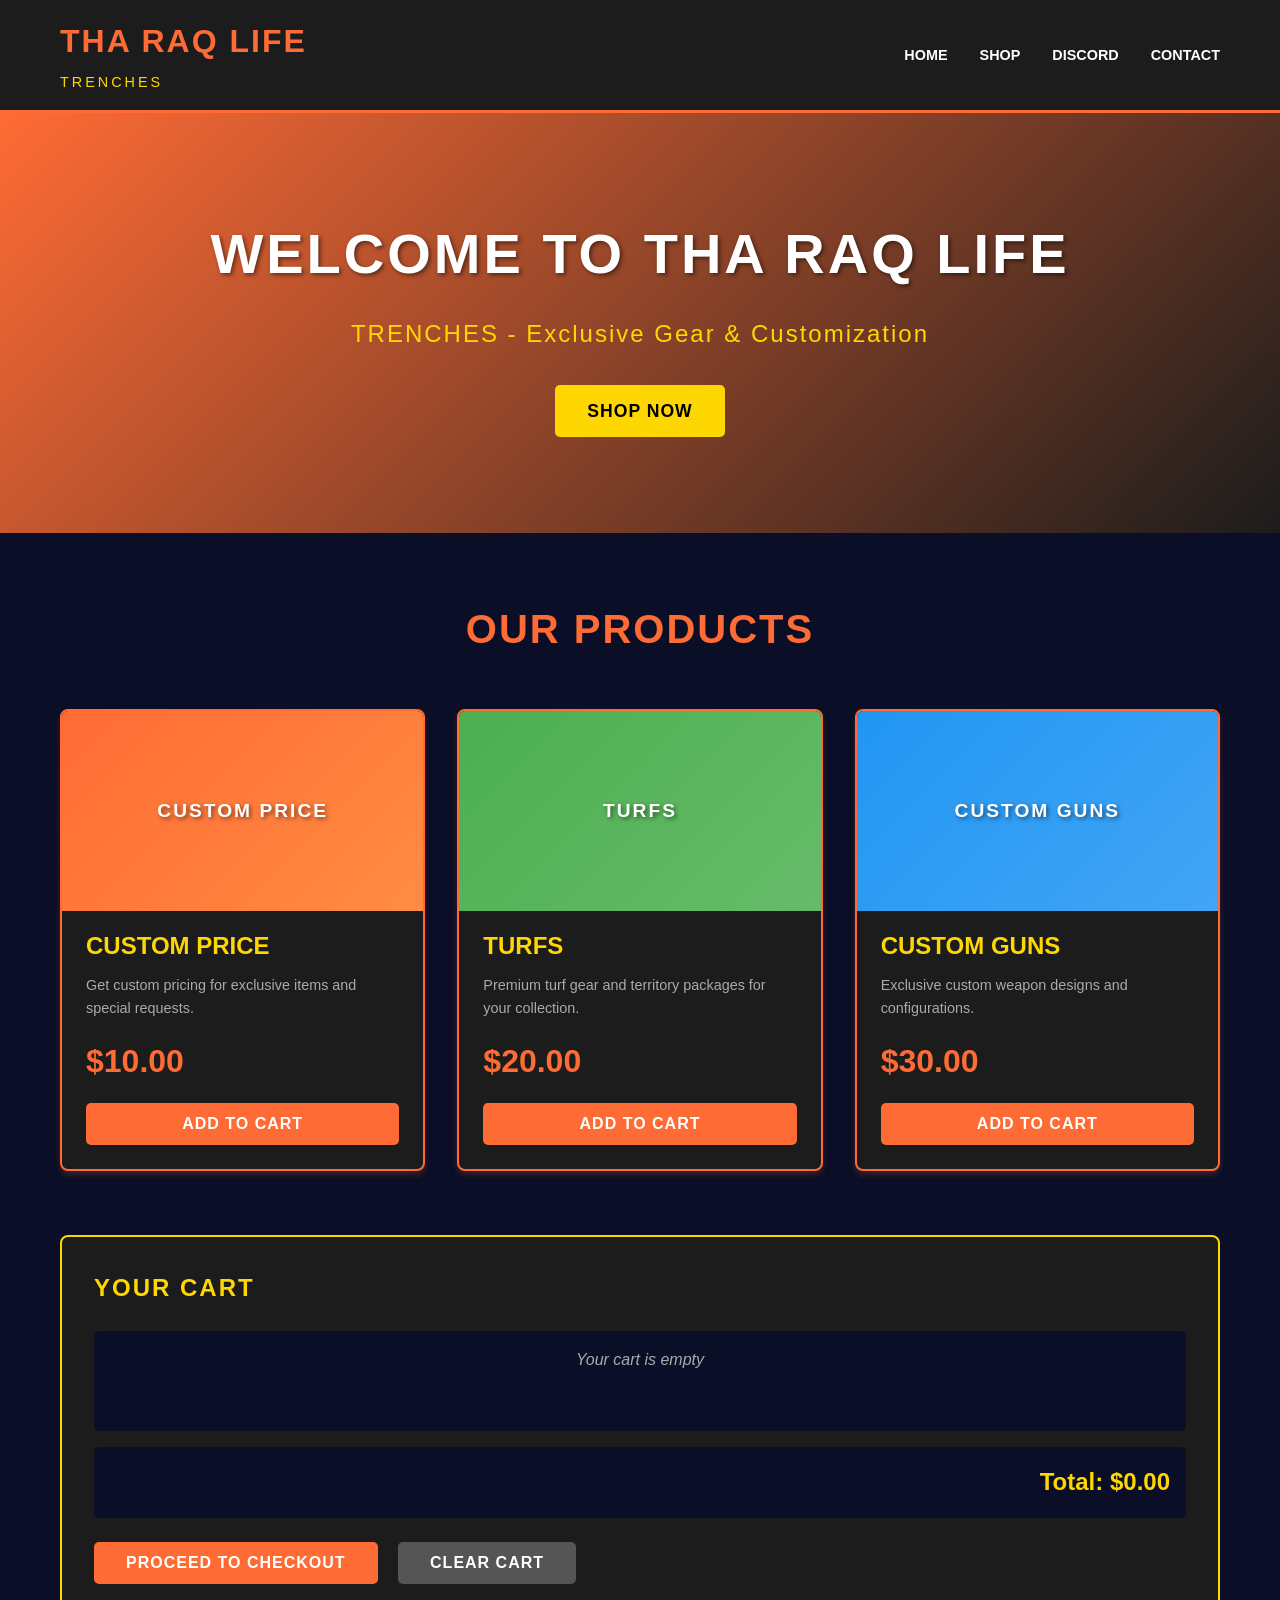
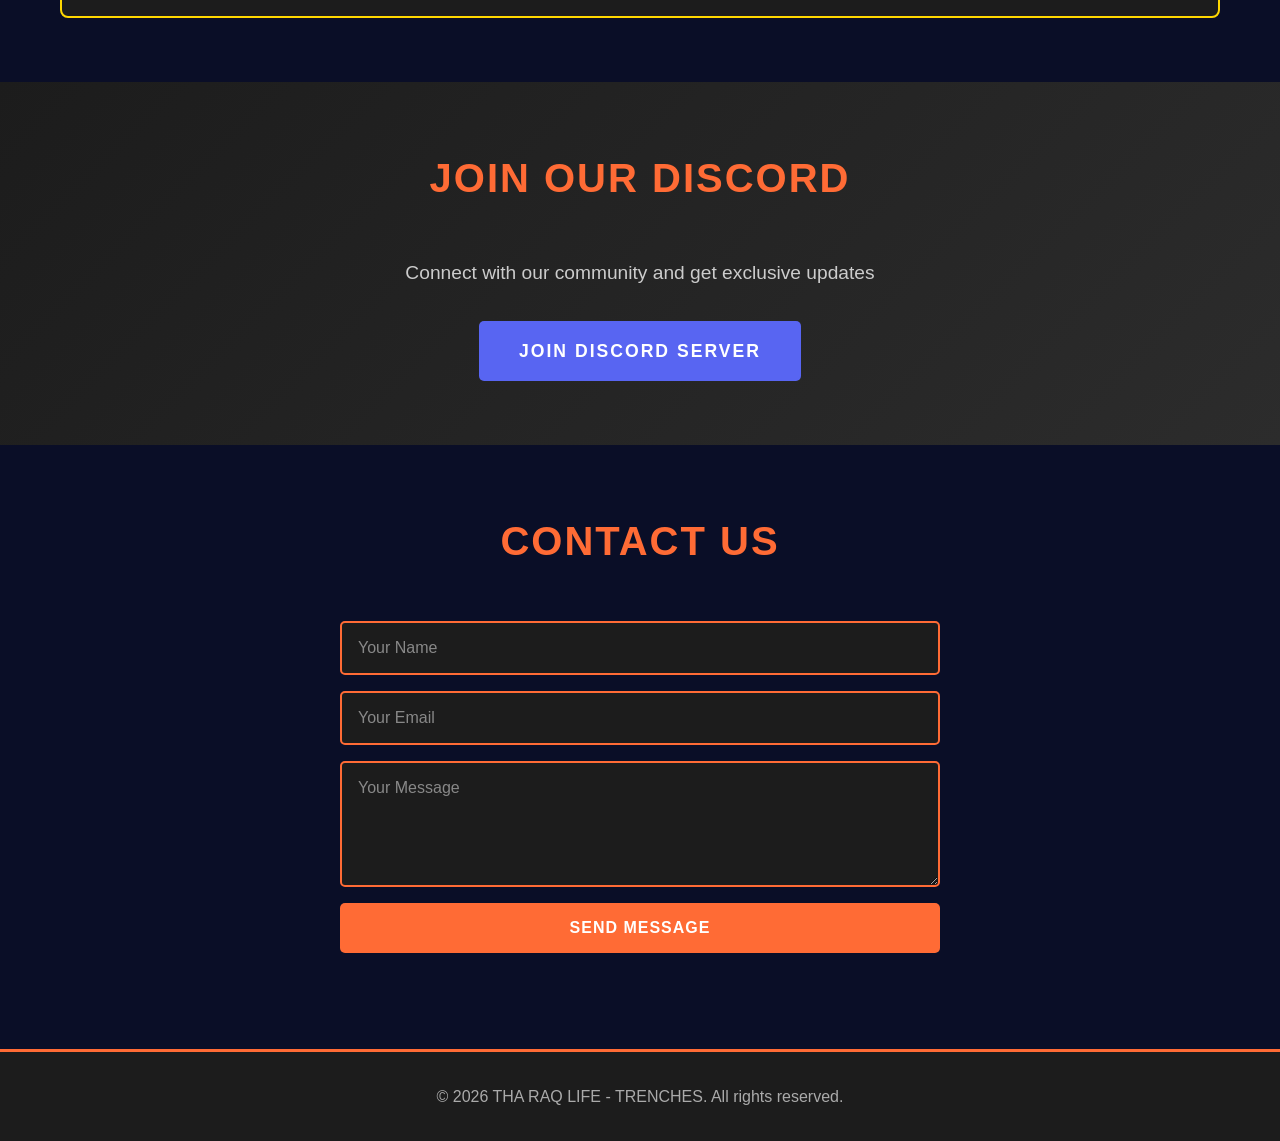
==== index.html @ bbe49150 "Create THA RAQ LIFE TRENCHES website with shopping cart" ====
<!DOCTYPE html>
<html lang="en">
<head>
    <meta charset="UTF-8">
    <meta name="viewport" content="width=device-width, initial-scale=1.0">
    <title>THA RAQ LIFE - TRENCHES</title>
    <link rel="stylesheet" href="styles.css">
</head>
<body>
    <!-- Navigation -->
    <nav class="navbar">
        <div class="container">
            <div class="nav-content">
                <h1 class="logo">THA RAQ LIFE</h1>
                <p class="tagline">TRENCHES</p>
            </div>
            <ul class="nav-links">
                <li><a href="#home">Home</a></li>
                <li><a href="#shop">Shop</a></li>
                <li><a href="#discord">Discord</a></li>
                <li><a href="#contact">Contact</a></li>
            </ul>
        </div>
    </nav>

    <!-- Hero Section -->
    <section class="hero" id="home">
        <div class="hero-content">
            <h2>Welcome to THA RAQ LIFE</h2>
            <p>TRENCHES - Exclusive Gear & Customization</p>
            <a href="#shop" class="cta-button">Shop Now</a>
        </div>
    </section>

    <!-- Shop Section -->
    <section class="shop" id="shop">
        <div class="container">
            <h2 class="section-title">Our Products</h2>
            
            <div class="products-grid">
                <!-- Product 1: Custom Price -->
                <div class="product-card">
                    <div class="product-image custom-price">
                        <span class="product-type">CUSTOM PRICE</span>
                    </div>
                    <h3>Custom Price</h3>
                    <p class="description">Get custom pricing for exclusive items and special requests.</p>
                    <div class="price">$10.00</div>
                    <button class="buy-button" onclick="addToCart('Custom Price', 10)">Add to Cart</button>
                </div>

                <!-- Product 2: Turfs -->
                <div class="product-card">
                    <div class="product-image turfs">
                        <span class="product-type">TURFS</span>
                    </div>
                    <h3>Turfs</h3>
                    <p class="description">Premium turf gear and territory packages for your collection.</p>
                    <div class="price">$20.00</div>
                    <button class="buy-button" onclick="addToCart('Turfs', 20)">Add to Cart</button>
                </div>

                <!-- Product 3: Custom Guns -->
                <div class="product-card">
                    <div class="product-image custom-guns">
                        <span class="product-type">CUSTOM GUNS</span>
                    </div>
                    <h3>Custom Guns</h3>
                    <p class="description">Exclusive custom weapon designs and configurations.</p>
                    <div class="price">$30.00</div>
                    <button class="buy-button" onclick="addToCart('Custom Guns', 30)">Add to Cart</button>
                </div>
            </div>

            <!-- Cart Section -->
            <div class="cart-section">
                <h3>Your Cart</h3>
                <div id="cart-items" class="cart-items">
                    <p class="empty-cart">Your cart is empty</p>
                </div>
                <div class="cart-total">
                    <strong>Total: $<span id="total-price">0.00</span></strong>
                </div>
                <button class="checkout-button" onclick="checkout()">Proceed to Checkout</button>
                <button class="clear-cart-button" onclick="clearCart()">Clear Cart</button>
            </div>
        </div>
    </section>

    <!-- Discord Section -->
    <section class="discord" id="discord">
        <div class="container">
            <h2 class="section-title">Join Our Discord</h2>
            <p>Connect with our community and get exclusive updates</p>
            <a href="https://discord.gg" class="discord-button" target="_blank">Join Discord Server</a>
        </div>
    </section>

    <!-- Contact Section -->
    <section class="contact" id="contact">
        <div class="container">
            <h2 class="section-title">Contact Us</h2>
            <form class="contact-form">
                <input type="text" placeholder="Your Name" required>
                <input type="email" placeholder="Your Email" required>
                <textarea placeholder="Your Message" rows="5" required></textarea>
                <button type="submit" class="submit-button">Send Message</button>
            </form>
        </div>
    </section>

    <!-- Footer -->
    <footer class="footer">
        <div class="container">
            <p>&copy; 2026 THA RAQ LIFE - TRENCHES. All rights reserved.</p>
        </div>
    </footer>

    <script src="script.js"></script>
</body>
</html>
---- styles.css ----
* {
    margin: 0;
    padding: 0;
    box-sizing: border-box;
}

:root {
    --primary-color: #FF6B35;
    --secondary-color: #1C1C1C;
    --accent-color: #FFD700;
    --text-light: #FFFFFF;
    --text-dark: #000000;
    --bg-dark: #0A0E27;
}

body {
    font-family: 'Arial', sans-serif;
    background-color: var(--bg-dark);
    color: var(--text-light);
    line-height: 1.6;
}

.container {
    max-width: 1200px;
    margin: 0 auto;
    padding: 0 20px;
}

/* Navigation */
.navbar {
    background-color: var(--secondary-color);
    padding: 1rem 0;
    position: sticky;
    top: 0;
    z-index: 1000;
    border-bottom: 3px solid var(--primary-color);
}

.navbar .container {
    display: flex;
    justify-content: space-between;
    align-items: center;
}

.nav-content {
    flex: 1;
}

.logo {
    font-size: 2rem;
    font-weight: bold;
    color: var(--primary-color);
    text-transform: uppercase;
    letter-spacing: 2px;
}

.tagline {
    font-size: 0.9rem;
    color: var(--accent-color);
    letter-spacing: 3px;
    margin-top: 0.25rem;
}

.nav-links {
    display: flex;
    list-style: none;
    gap: 2rem;
}

.nav-links a {
    color: var(--text-light);
    text-decoration: none;
    font-weight: bold;
    transition: color 0.3s ease;
    text-transform: uppercase;
    font-size: 0.9rem;
}

.nav-links a:hover {
    color: var(--primary-color);
}

/* Hero Section */
.hero {
    background: linear-gradient(135deg, #FF6B35 0%, #1C1C1C 100%);
    padding: 6rem 2rem;
    text-align: center;
    color: var(--text-light);
}

.hero-content h2 {
    font-size: 3.5rem;
    text-transform: uppercase;
    letter-spacing: 3px;
    margin-bottom: 1rem;
    text-shadow: 2px 2px 4px rgba(0, 0, 0, 0.5);
}

.hero-content p {
    font-size: 1.5rem;
    margin-bottom: 2rem;
    color: var(--accent-color);
    letter-spacing: 2px;
}

.cta-button {
    display: inline-block;
    background-color: var(--accent-color);
    color: var(--text-dark);
    padding: 0.75rem 2rem;
    font-size: 1.1rem;
    text-decoration: none;
    border-radius: 5px;
    font-weight: bold;
    transition: transform 0.3s ease, background-color 0.3s ease;
    text-transform: uppercase;
    letter-spacing: 1px;
}

.cta-button:hover {
    background-color: var(--primary-color);
    color: var(--text-light);
    transform: scale(1.05);
}

/* Shop Section */
.shop {
    padding: 4rem 2rem;
    background-color: var(--bg-dark);
}

.section-title {
    font-size: 2.5rem;
    text-align: center;
    text-transform: uppercase;
    letter-spacing: 2px;
    margin-bottom: 3rem;
    color: var(--primary-color);
}

.products-grid {
    display: grid;
    grid-template-columns: repeat(auto-fit, minmax(300px, 1fr));
    gap: 2rem;
    margin-bottom: 4rem;
}

.product-card {
    background-color: #1C1C1C;
    border: 2px solid var(--primary-color);
    border-radius: 8px;
    overflow: hidden;
    transition: transform 0.3s ease, box-shadow 0.3s ease;
    box-shadow: 0 4px 6px rgba(255, 107, 53, 0.2);
}

.product-card:hover {
    transform: translateY(-5px);
    box-shadow: 0 8px 12px rgba(255, 107, 53, 0.4);
}

.product-image {
    height: 200px;
    display: flex;
    align-items: center;
    justify-content: center;
    position: relative;
    overflow: hidden;
}

.custom-price {
    background: linear-gradient(135deg, #FF6B35, #FF8C42);
}

.turfs {
    background: linear-gradient(135deg, #4CAF50, #66BB6A);
}

.custom-guns {
    background: linear-gradient(135deg, #2196F3, #42A5F5);
}

.product-type {
    font-size: 1.2rem;
    font-weight: bold;
    color: var(--text-light);
    text-transform: uppercase;
    letter-spacing: 2px;
    text-shadow: 2px 2px 4px rgba(0, 0, 0, 0.5);
}

.product-card h3 {
    padding: 1rem 1.5rem 0.5rem;
    font-size: 1.5rem;
    text-transform: uppercase;
    color: var(--accent-color);
}

.product-card .description {
    padding: 0 1.5rem;
    font-size: 0.9rem;
    color: #AAA;
    margin-bottom: 1rem;
}

.price {
    padding: 0 1.5rem;
    font-size: 2rem;
    font-weight: bold;
    color: var(--primary-color);
    margin-bottom: 1rem;
}

.buy-button {
    width: calc(100% - 3rem);
    margin: 0 1.5rem 1.5rem;
    padding: 0.75rem;
    background-color: var(--primary-color);
    color: var(--text-light);
    border: none;
    border-radius: 5px;
    font-size: 1rem;
    font-weight: bold;
    cursor: pointer;
    transition: background-color 0.3s ease;
    text-transform: uppercase;
    letter-spacing: 1px;
}

.buy-button:hover {
    background-color: var(--accent-color);
    color: var(--text-dark);
}

/* Cart Section */
.cart-section {
    background-color: #1C1C1C;
    border: 2px solid var(--accent-color);
    border-radius: 8px;
    padding: 2rem;
    margin-top: 2rem;
}

.cart-section h3 {
    text-transform: uppercase;
    color: var(--accent-color);
    margin-bottom: 1.5rem;
    font-size: 1.5rem;
    letter-spacing: 2px;
}

.cart-items {
    min-height: 100px;
    background-color: var(--bg-dark);
    border-radius: 5px;
    padding: 1rem;
    margin-bottom: 1rem;
    max-height: 300px;
    overflow-y: auto;
}

.cart-item {
    display: flex;
    justify-content: space-between;
    align-items: center;
    padding: 0.75rem;
    background-color: #2C2C2C;
    border-left: 3px solid var(--primary-color);
    margin-bottom: 0.5rem;
    border-radius: 3px;
}

.cart-item-name {
    font-weight: bold;
    color: var(--accent-color);
}

.cart-item-price {
    color: var(--primary-color);
    font-weight: bold;
}

.remove-item {
    background-color: #FF4444;
    color: white;
    border: none;
    padding: 0.25rem 0.75rem;
    border-radius: 3px;
    cursor: pointer;
    font-size: 0.8rem;
}

.remove-item:hover {
    background-color: #CC0000;
}

.empty-cart {
    text-align: center;
    color: #AAA;
    font-style: italic;
}

.cart-total {
    text-align: right;
    font-size: 1.5rem;
    color: var(--accent-color);
    margin-bottom: 1.5rem;
    padding: 1rem;
    background-color: var(--bg-dark);
    border-radius: 5px;
}

.checkout-button,
.clear-cart-button {
    padding: 0.75rem 2rem;
    font-size: 1rem;
    border: none;
    border-radius: 5px;
    font-weight: bold;
    cursor: pointer;
    transition: background-color 0.3s ease;
    text-transform: uppercase;
    letter-spacing: 1px;
    margin-right: 1rem;
}

.checkout-button {
    background-color: var(--primary-color);
    color: var(--text-light);
}

.checkout-button:hover {
    background-color: var(--accent-color);
    color: var(--text-dark);
}

.clear-cart-button {
    background-color: #555;
    color: var(--text-light);
}

.clear-cart-button:hover {
    background-color: #777;
}

/* Discord Section */
.discord {
    background: linear-gradient(135deg, #1C1C1C, #2C2C2C);
    padding: 4rem 2rem;
    text-align: center;
}

.discord p {
    font-size: 1.2rem;
    margin-bottom: 2rem;
    color: #CCC;
}

.discord-button {
    display: inline-block;
    background-color: #5865F2;
    color: var(--text-light);
    padding: 1rem 2.5rem;
    font-size: 1.1rem;
    text-decoration: none;
    border-radius: 5px;
    font-weight: bold;
    transition: background-color 0.3s ease, transform 0.3s ease;
    text-transform: uppercase;
    letter-spacing: 2px;
}

.discord-button:hover {
    background-color: #4752C4;
    transform: scale(1.05);
}

/* Contact Section */
.contact {
    padding: 4rem 2rem;
    background-color: var(--bg-dark);
}

.contact-form {
    max-width: 600px;
    margin: 2rem auto;
    display: flex;
    flex-direction: column;
    gap: 1rem;
}

.contact-form input,
.contact-form textarea {
    padding: 1rem;
    background-color: #1C1C1C;
    border: 2px solid var(--primary-color);
    border-radius: 5px;
    color: var(--text-light);
    font-family: 'Arial', sans-serif;
    font-size: 1rem;
}

.contact-form input::placeholder,
.contact-form textarea::placeholder {
    color: #888;
}

.submit-button {
    padding: 1rem;
    background-color: var(--primary-color);
    color: var(--text-light);
    border: none;
    border-radius: 5px;
    font-weight: bold;
    font-size: 1rem;
    cursor: pointer;
    transition: background-color 0.3s ease;
    text-transform: uppercase;
    letter-spacing: 1px;
}

.submit-button:hover {
    background-color: var(--accent-color);
    color: var(--text-dark);
}

/* Footer */
.footer {
    background-color: var(--secondary-color);
    padding: 2rem;
    text-align: center;
    border-top: 3px solid var(--primary-color);
    color: #AAA;
}

/* Responsive Design */
@media (max-width: 768px) {
    .nav-links {
        flex-direction: column;
        gap: 1rem;
    }

    .hero-content h2 {
        font-size: 2rem;
    }

    .hero-content p {
        font-size: 1rem;
    }

    .products-grid {
        grid-template-columns: 1fr;
    }

    .section-title {
        font-size: 1.8rem;
    }
}
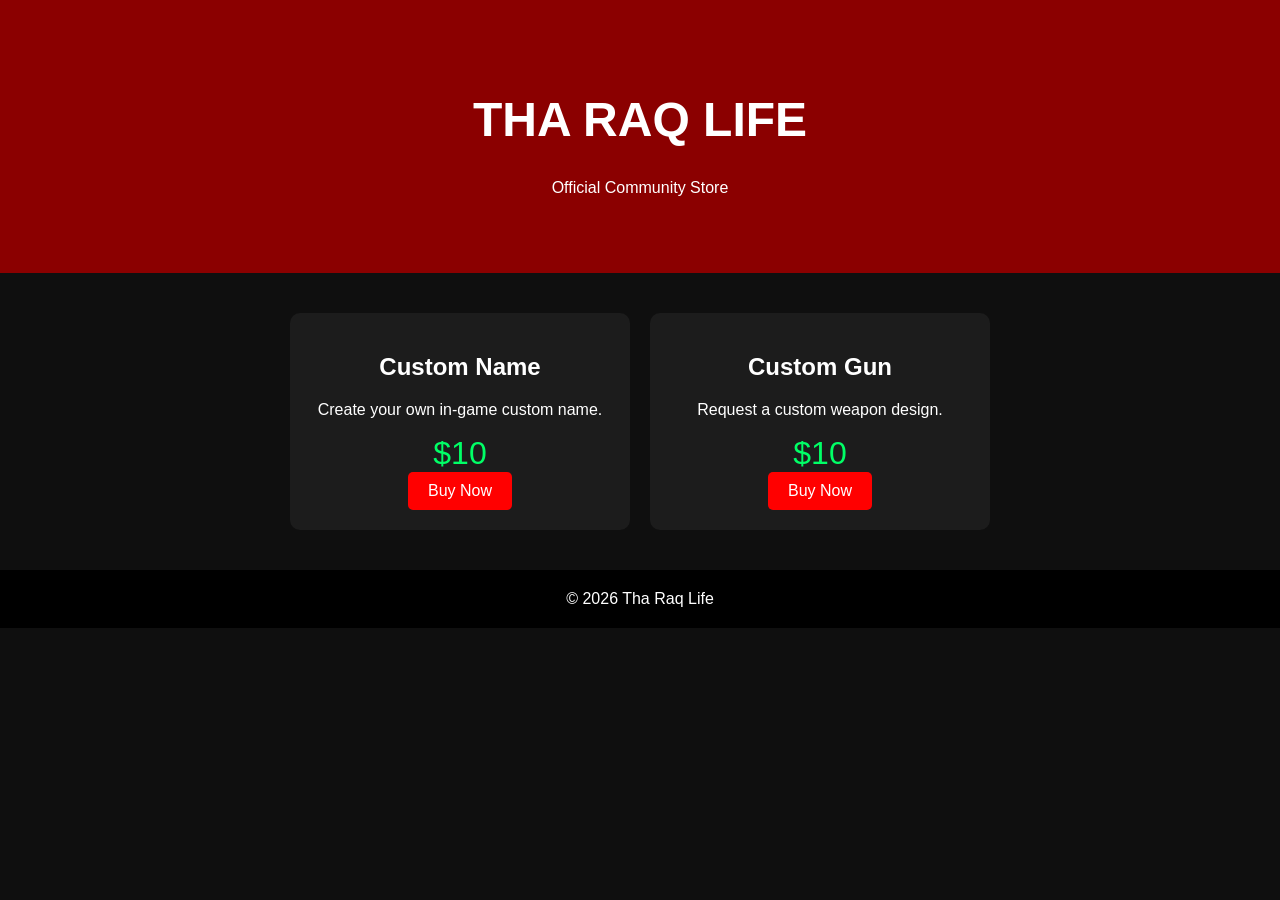
==== commit 3bc71bb9: "Refactor index.html for Tha Raq Life website Updated the HTML structure and styling for the Tha Raq " ====
--- a/index.html
+++ b/index.html
@@ -1,121 +1,83 @@
 <!DOCTYPE html>
-<html lang="en">
+<html>
 <head>
-    <meta charset="UTF-8">
-    <meta name="viewport" content="width=device-width, initial-scale=1.0">
-    <title>THA RAQ LIFE - TRENCHES</title>
-    <link rel="stylesheet" href="styles.css">
+<meta charset="UTF-8">
+<meta name="viewport" content="width=device-width, initial-scale=1.0">
+<title>Tha Raq Life</title>
+<style>
+body{
+    margin:0;
+    font-family:Arial,sans-serif;
+    background:#0f0f0f;
+    color:white;
+}
+header{
+    background:#8b0000;
+    text-align:center;
+    padding:60px 20px;
+}
+h1{
+    font-size:3rem;
+}
+.shop{
+    display:flex;
+    justify-content:center;
+    flex-wrap:wrap;
+    gap:20px;
+    padding:40px;
+}
+.card{
+    background:#1c1c1c;
+    width:300px;
+    padding:20px;
+    border-radius:10px;
+    text-align:center;
+}
+.price{
+    color:#00ff66;
+    font-size:2rem;
+}
+.buy{
+    display:inline-block;
+    padding:10px 20px;
+    background:red;
+    color:white;
+    text-decoration:none;
+    border-radius:5px;
+}
+footer{
+    text-align:center;
+    padding:20px;
+    background:black;
+}
+</style>
 </head>
 <body>
-    <!-- Navigation -->
-    <nav class="navbar">
-        <div class="container">
-            <div class="nav-content">
-                <h1 class="logo">THA RAQ LIFE</h1>
-                <p class="tagline">TRENCHES</p>
-            </div>
-            <ul class="nav-links">
-                <li><a href="#home">Home</a></li>
-                <li><a href="#shop">Shop</a></li>
-                <li><a href="#discord">Discord</a></li>
-                <li><a href="#contact">Contact</a></li>
-            </ul>
-        </div>
-    </nav>
 
-    <!-- Hero Section -->
-    <section class="hero" id="home">
-        <div class="hero-content">
-            <h2>Welcome to THA RAQ LIFE</h2>
-            <p>TRENCHES - Exclusive Gear & Customization</p>
-            <a href="#shop" class="cta-button">Shop Now</a>
-        </div>
-    </section>
+<header>
+    <h1>THA RAQ LIFE</h1>
+    <p>Official Community Store</p>
+</header>
 
-    <!-- Shop Section -->
-    <section class="shop" id="shop">
-        <div class="container">
-            <h2 class="section-title">Our Products</h2>
-            
-            <div class="products-grid">
-                <!-- Product 1: Custom Price -->
-                <div class="product-card">
-                    <div class="product-image custom-price">
-                        <span class="product-type">CUSTOM PRICE</span>
-                    </div>
-                    <h3>Custom Price</h3>
-                    <p class="description">Get custom pricing for exclusive items and special requests.</p>
-                    <div class="price">$10.00</div>
-                    <button class="buy-button" onclick="addToCart('Custom Price', 10)">Add to Cart</button>
-                </div>
+<section class="shop">
+    <div class="card">
+        <h2>Custom Name</h2>
+        <p>Create your own in-game custom name.</p>
+        <div class="price">$10</div>
+        <a href="#" class="buy">Buy Now</a>
+    </div>
 
-                <!-- Product 2: Turfs -->
-                <div class="product-card">
-                    <div class="product-image turfs">
-                        <span class="product-type">TURFS</span>
-                    </div>
-                    <h3>Turfs</h3>
-                    <p class="description">Premium turf gear and territory packages for your collection.</p>
-                    <div class="price">$20.00</div>
-                    <button class="buy-button" onclick="addToCart('Turfs', 20)">Add to Cart</button>
-                </div>
+    <div class="card">
+        <h2>Custom Gun</h2>
+        <p>Request a custom weapon design.</p>
+        <div class="price">$10</div>
+        <a href="#" class="buy">Buy Now</a>
+    </div>
+</section>
 
-                <!-- Product 3: Custom Guns -->
-                <div class="product-card">
-                    <div class="product-image custom-guns">
-                        <span class="product-type">CUSTOM GUNS</span>
-                    </div>
-                    <h3>Custom Guns</h3>
-                    <p class="description">Exclusive custom weapon designs and configurations.</p>
-                    <div class="price">$30.00</div>
-                    <button class="buy-button" onclick="addToCart('Custom Guns', 30)">Add to Cart</button>
-                </div>
-            </div>
+<footer>
+    © 2026 Tha Raq Life
+</footer>
 
-            <!-- Cart Section -->
-            <div class="cart-section">
-                <h3>Your Cart</h3>
-                <div id="cart-items" class="cart-items">
-                    <p class="empty-cart">Your cart is empty</p>
-                </div>
-                <div class="cart-total">
-                    <strong>Total: $<span id="total-price">0.00</span></strong>
-                </div>
-                <button class="checkout-button" onclick="checkout()">Proceed to Checkout</button>
-                <button class="clear-cart-button" onclick="clearCart()">Clear Cart</button>
-            </div>
-        </div>
-    </section>
-
-    <!-- Discord Section -->
-    <section class="discord" id="discord">
-        <div class="container">
-            <h2 class="section-title">Join Our Discord</h2>
-            <p>Connect with our community and get exclusive updates</p>
-            <a href="https://discord.gg" class="discord-button" target="_blank">Join Discord Server</a>
-        </div>
-    </section>
-
-    <!-- Contact Section -->
-    <section class="contact" id="contact">
-        <div class="container">
-            <h2 class="section-title">Contact Us</h2>
-            <form class="contact-form">
-                <input type="text" placeholder="Your Name" required>
-                <input type="email" placeholder="Your Email" required>
-                <textarea placeholder="Your Message" rows="5" required></textarea>
-                <button type="submit" class="submit-button">Send Message</button>
-            </form>
-        </div>
-    </section>
-
-    <!-- Footer -->
-    <footer class="footer">
-        <div class="container">
-            <p>&copy; 2026 THA RAQ LIFE - TRENCHES. All rights reserved.</p>
-        </div>
-    </footer>
-
-    <script src="script.js"></script>
 </body>
-</html>+</html>
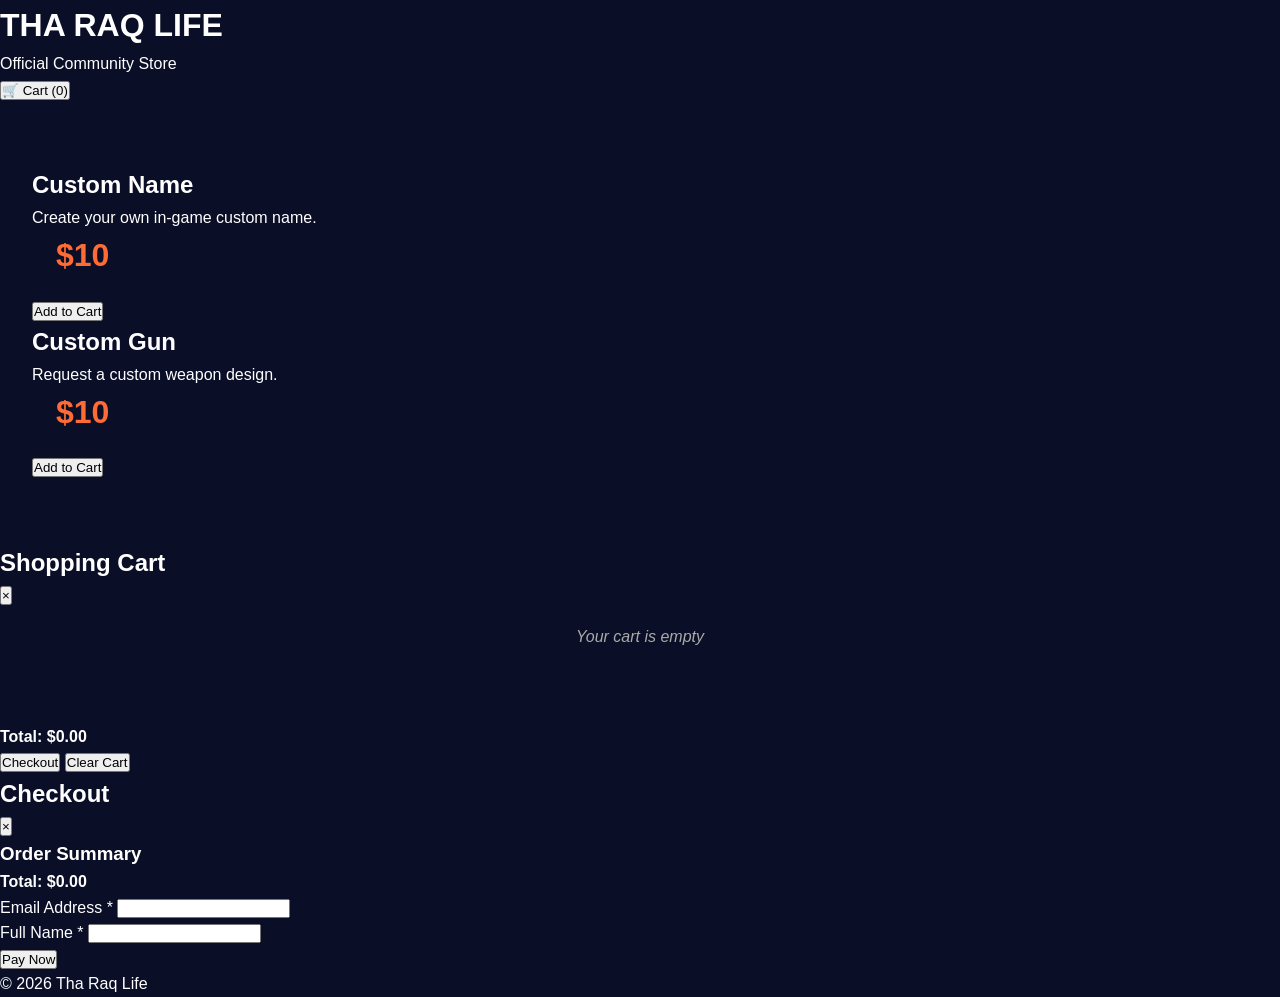
==== commit 3239f1ef: "Add payment checkout with Stripe integration supporting Cash App and Apple Pay" ====
--- a/index.html
+++ b/index.html
@@ -4,59 +4,16 @@
 <meta charset="UTF-8">
 <meta name="viewport" content="width=device-width, initial-scale=1.0">
 <title>Tha Raq Life</title>
-<style>
-body{
-    margin:0;
-    font-family:Arial,sans-serif;
-    background:#0f0f0f;
-    color:white;
-}
-header{
-    background:#8b0000;
-    text-align:center;
-    padding:60px 20px;
-}
-h1{
-    font-size:3rem;
-}
-.shop{
-    display:flex;
-    justify-content:center;
-    flex-wrap:wrap;
-    gap:20px;
-    padding:40px;
-}
-.card{
-    background:#1c1c1c;
-    width:300px;
-    padding:20px;
-    border-radius:10px;
-    text-align:center;
-}
-.price{
-    color:#00ff66;
-    font-size:2rem;
-}
-.buy{
-    display:inline-block;
-    padding:10px 20px;
-    background:red;
-    color:white;
-    text-decoration:none;
-    border-radius:5px;
-}
-footer{
-    text-align:center;
-    padding:20px;
-    background:black;
-}
-</style>
+<link rel="stylesheet" href="styles.css">
+<!-- Stripe.js -->
+<script src="https://js.stripe.com/v3/"></script>
 </head>
 <body>
 
 <header>
     <h1>THA RAQ LIFE</h1>
     <p>Official Community Store</p>
+    <button id="cart-toggle" class="cart-toggle">🛒 Cart (<span id="cart-count">0</span>)</button>
 </header>
 
 <section class="shop">
@@ -64,20 +21,80 @@
         <h2>Custom Name</h2>
         <p>Create your own in-game custom name.</p>
         <div class="price">$10</div>
-        <a href="#" class="buy">Buy Now</a>
+        <button class="buy" onclick="addToCart('Custom Name', 10)">Add to Cart</button>
     </div>
 
     <div class="card">
         <h2>Custom Gun</h2>
         <p>Request a custom weapon design.</p>
         <div class="price">$10</div>
-        <a href="#" class="buy">Buy Now</a>
+        <button class="buy" onclick="addToCart('Custom Gun', 10)">Add to Cart</button>
     </div>
 </section>
+
+<!-- Cart Sidebar -->
+<div id="cart-sidebar" class="cart-sidebar">
+    <div class="cart-content">
+        <div class="cart-header">
+            <h2>Shopping Cart</h2>
+            <button id="close-cart" class="close-btn">&times;</button>
+        </div>
+        <div id="cart-items" class="cart-items">
+            <p class="empty-cart">Your cart is empty</p>
+        </div>
+        <div class="cart-footer">
+            <div class="total-section">
+                <strong>Total: $<span id="total-price">0.00</span></strong>
+            </div>
+            <button class="checkout-btn" onclick="openCheckout()">Checkout</button>
+            <button class="clear-btn" onclick="clearCart()">Clear Cart</button>
+        </div>
+    </div>
+</div>
+
+<!-- Checkout Modal -->
+<div id="checkout-modal" class="modal">
+    <div class="modal-content">
+        <div class="modal-header">
+            <h2>Checkout</h2>
+            <button class="close-modal" onclick="closeCheckout()">&times;</button>
+        </div>
+        
+        <div class="order-summary">
+            <h3>Order Summary</h3>
+            <div id="order-items"></div>
+            <div class="order-total">
+                <strong>Total: $<span id="checkout-total">0.00</span></strong>
+            </div>
+        </div>
+
+        <form id="payment-form" class="payment-form">
+            <div class="form-group">
+                <label for="email">Email Address *</label>
+                <input type="email" id="email" name="email" required>
+            </div>
+
+            <div class="form-group">
+                <label for="name">Full Name *</label>
+                <input type="text" id="name" name="name" required>
+            </div>
+
+            <!-- Stripe Payment Element -->
+            <div id="payment-element"></div>
+
+            <button id="submit-btn" type="submit" class="pay-btn">Pay Now</button>
+            <div id="payment-message" class="payment-message"></div>
+        </form>
+    </div>
+</div>
+
+<!-- Overlay for modals -->
+<div id="modal-overlay" class="modal-overlay"></div>
 
 <footer>
     © 2026 Tha Raq Life
 </footer>
 
+<script src="script.js"></script>
 </body>
 </html>
--- a/styles.css
+++ b/styles.css
@@ -0,0 +1,458 @@
+* {
+    margin: 0;
+    padding: 0;
+    box-sizing: border-box;
+}
+
+:root {
+    --primary-color: #FF6B35;
+    --secondary-color: #1C1C1C;
+    --accent-color: #FFD700;
+    --text-light: #FFFFFF;
+    --text-dark: #000000;
+    --bg-dark: #0A0E27;
+}
+
+body {
+    font-family: 'Arial', sans-serif;
+    background-color: var(--bg-dark);
+    color: var(--text-light);
+    line-height: 1.6;
+}
+
+.container {
+    max-width: 1200px;
+    margin: 0 auto;
+    padding: 0 20px;
+}
+
+/* Navigation */
+.navbar {
+    background-color: var(--secondary-color);
+    padding: 1rem 0;
+    position: sticky;
+    top: 0;
+    z-index: 1000;
+    border-bottom: 3px solid var(--primary-color);
+}
+
+.navbar .container {
+    display: flex;
+    justify-content: space-between;
+    align-items: center;
+}
+
+.nav-content {
+    flex: 1;
+}
+
+.logo {
+    font-size: 2rem;
+    font-weight: bold;
+    color: var(--primary-color);
+    text-transform: uppercase;
+    letter-spacing: 2px;
+}
+
+.tagline {
+    font-size: 0.9rem;
+    color: var(--accent-color);
+    letter-spacing: 3px;
+    margin-top: 0.25rem;
+}
+
+.nav-links {
+    display: flex;
+    list-style: none;
+    gap: 2rem;
+}
+
+.nav-links a {
+    color: var(--text-light);
+    text-decoration: none;
+    font-weight: bold;
+    transition: color 0.3s ease;
+    text-transform: uppercase;
+    font-size: 0.9rem;
+}
+
+.nav-links a:hover {
+    color: var(--primary-color);
+}
+
+/* Hero Section */
+.hero {
+    background: linear-gradient(135deg, #FF6B35 0%, #1C1C1C 100%);
+    padding: 6rem 2rem;
+    text-align: center;
+    color: var(--text-light);
+}
+
+.hero-content h2 {
+    font-size: 3.5rem;
+    text-transform: uppercase;
+    letter-spacing: 3px;
+    margin-bottom: 1rem;
+    text-shadow: 2px 2px 4px rgba(0, 0, 0, 0.5);
+}
+
+.hero-content p {
+    font-size: 1.5rem;
+    margin-bottom: 2rem;
+    color: var(--accent-color);
+    letter-spacing: 2px;
+}
+
+.cta-button {
+    display: inline-block;
+    background-color: var(--accent-color);
+    color: var(--text-dark);
+    padding: 0.75rem 2rem;
+    font-size: 1.1rem;
+    text-decoration: none;
+    border-radius: 5px;
+    font-weight: bold;
+    transition: transform 0.3s ease, background-color 0.3s ease;
+    text-transform: uppercase;
+    letter-spacing: 1px;
+}
+
+.cta-button:hover {
+    background-color: var(--primary-color);
+    color: var(--text-light);
+    transform: scale(1.05);
+}
+
+/* Shop Section */
+.shop {
+    padding: 4rem 2rem;
+    background-color: var(--bg-dark);
+}
+
+.section-title {
+    font-size: 2.5rem;
+    text-align: center;
+    text-transform: uppercase;
+    letter-spacing: 2px;
+    margin-bottom: 3rem;
+    color: var(--primary-color);
+}
+
+.products-grid {
+    display: grid;
+    grid-template-columns: repeat(auto-fit, minmax(300px, 1fr));
+    gap: 2rem;
+    margin-bottom: 4rem;
+}
+
+.product-card {
+    background-color: #1C1C1C;
+    border: 2px solid var(--primary-color);
+    border-radius: 8px;
+    overflow: hidden;
+    transition: transform 0.3s ease, box-shadow 0.3s ease;
+    box-shadow: 0 4px 6px rgba(255, 107, 53, 0.2);
+}
+
+.product-card:hover {
+    transform: translateY(-5px);
+    box-shadow: 0 8px 12px rgba(255, 107, 53, 0.4);
+}
+
+.product-image {
+    height: 200px;
+    display: flex;
+    align-items: center;
+    justify-content: center;
+    position: relative;
+    overflow: hidden;
+}
+
+.custom-price {
+    background: linear-gradient(135deg, #FF6B35, #FF8C42);
+}
+
+.turfs {
+    background: linear-gradient(135deg, #4CAF50, #66BB6A);
+}
+
+.custom-guns {
+    background: linear-gradient(135deg, #2196F3, #42A5F5);
+}
+
+.product-type {
+    font-size: 1.2rem;
+    font-weight: bold;
+    color: var(--text-light);
+    text-transform: uppercase;
+    letter-spacing: 2px;
+    text-shadow: 2px 2px 4px rgba(0, 0, 0, 0.5);
+}
+
+.product-card h3 {
+    padding: 1rem 1.5rem 0.5rem;
+    font-size: 1.5rem;
+    text-transform: uppercase;
+    color: var(--accent-color);
+}
+
+.product-card .description {
+    padding: 0 1.5rem;
+    font-size: 0.9rem;
+    color: #AAA;
+    margin-bottom: 1rem;
+}
+
+.price {
+    padding: 0 1.5rem;
+    font-size: 2rem;
+    font-weight: bold;
+    color: var(--primary-color);
+    margin-bottom: 1rem;
+}
+
+.buy-button {
+    width: calc(100% - 3rem);
+    margin: 0 1.5rem 1.5rem;
+    padding: 0.75rem;
+    background-color: var(--primary-color);
+    color: var(--text-light);
+    border: none;
+    border-radius: 5px;
+    font-size: 1rem;
+    font-weight: bold;
+    cursor: pointer;
+    transition: background-color 0.3s ease;
+    text-transform: uppercase;
+    letter-spacing: 1px;
+}
+
+.buy-button:hover {
+    background-color: var(--accent-color);
+    color: var(--text-dark);
+}
+
+/* Cart Section */
+.cart-section {
+    background-color: #1C1C1C;
+    border: 2px solid var(--accent-color);
+    border-radius: 8px;
+    padding: 2rem;
+    margin-top: 2rem;
+}
+
+.cart-section h3 {
+    text-transform: uppercase;
+    color: var(--accent-color);
+    margin-bottom: 1.5rem;
+    font-size: 1.5rem;
+    letter-spacing: 2px;
+}
+
+.cart-items {
+    min-height: 100px;
+    background-color: var(--bg-dark);
+    border-radius: 5px;
+    padding: 1rem;
+    margin-bottom: 1rem;
+    max-height: 300px;
+    overflow-y: auto;
+}
+
+.cart-item {
+    display: flex;
+    justify-content: space-between;
+    align-items: center;
+    padding: 0.75rem;
+    background-color: #2C2C2C;
+    border-left: 3px solid var(--primary-color);
+    margin-bottom: 0.5rem;
+    border-radius: 3px;
+}
+
+.cart-item-name {
+    font-weight: bold;
+    color: var(--accent-color);
+}
+
+.cart-item-price {
+    color: var(--primary-color);
+    font-weight: bold;
+}
+
+.remove-item {
+    background-color: #FF4444;
+    color: white;
+    border: none;
+    padding: 0.25rem 0.75rem;
+    border-radius: 3px;
+    cursor: pointer;
+    font-size: 0.8rem;
+}
+
+.remove-item:hover {
+    background-color: #CC0000;
+}
+
+.empty-cart {
+    text-align: center;
+    color: #AAA;
+    font-style: italic;
+}
+
+.cart-total {
+    text-align: right;
+    font-size: 1.5rem;
+    color: var(--accent-color);
+    margin-bottom: 1.5rem;
+    padding: 1rem;
+    background-color: var(--bg-dark);
+    border-radius: 5px;
+}
+
+.checkout-button,
+.clear-cart-button {
+    padding: 0.75rem 2rem;
+    font-size: 1rem;
+    border: none;
+    border-radius: 5px;
+    font-weight: bold;
+    cursor: pointer;
+    transition: background-color 0.3s ease;
+    text-transform: uppercase;
+    letter-spacing: 1px;
+    margin-right: 1rem;
+}
+
+.checkout-button {
+    background-color: var(--primary-color);
+    color: var(--text-light);
+}
+
+.checkout-button:hover {
+    background-color: var(--accent-color);
+    color: var(--text-dark);
+}
+
+.clear-cart-button {
+    background-color: #555;
+    color: var(--text-light);
+}
+
+.clear-cart-button:hover {
+    background-color: #777;
+}
+
+/* Discord Section */
+.discord {
+    background: linear-gradient(135deg, #1C1C1C, #2C2C2C);
+    padding: 4rem 2rem;
+    text-align: center;
+}
+
+.discord p {
+    font-size: 1.2rem;
+    margin-bottom: 2rem;
+    color: #CCC;
+}
+
+.discord-button {
+    display: inline-block;
+    background-color: #5865F2;
+    color: var(--text-light);
+    padding: 1rem 2.5rem;
+    font-size: 1.1rem;
+    text-decoration: none;
+    border-radius: 5px;
+    font-weight: bold;
+    transition: background-color 0.3s ease, transform 0.3s ease;
+    text-transform: uppercase;
+    letter-spacing: 2px;
+}
+
+.discord-button:hover {
+    background-color: #4752C4;
+    transform: scale(1.05);
+}
+
+/* Contact Section */
+.contact {
+    padding: 4rem 2rem;
+    background-color: var(--bg-dark);
+}
+
+.contact-form {
+    max-width: 600px;
+    margin: 2rem auto;
+    display: flex;
+    flex-direction: column;
+    gap: 1rem;
+}
+
+.contact-form input,
+.contact-form textarea {
+    padding: 1rem;
+    background-color: #1C1C1C;
+    border: 2px solid var(--primary-color);
+    border-radius: 5px;
+    color: var(--text-light);
+    font-family: 'Arial', sans-serif;
+    font-size: 1rem;
+}
+
+.contact-form input::placeholder,
+.contact-form textarea::placeholder {
+    color: #888;
+}
+
+.submit-button {
+    padding: 1rem;
+    background-color: var(--primary-color);
+    color: var(--text-light);
+    border: none;
+    border-radius: 5px;
+    font-weight: bold;
+    font-size: 1rem;
+    cursor: pointer;
+    transition: background-color 0.3s ease;
+    text-transform: uppercase;
+    letter-spacing: 1px;
+}
+
+.submit-button:hover {
+    background-color: var(--accent-color);
+    color: var(--text-dark);
+}
+
+/* Footer */
+.footer {
+    background-color: var(--secondary-color);
+    padding: 2rem;
+    text-align: center;
+    border-top: 3px solid var(--primary-color);
+    color: #AAA;
+}
+
+/* Responsive Design */
+@media (max-width: 768px) {
+    .nav-links {
+        flex-direction: column;
+        gap: 1rem;
+    }
+
+    .hero-content h2 {
+        font-size: 2rem;
+    }
+
+    .hero-content p {
+        font-size: 1rem;
+    }
+
+    .products-grid {
+        grid-template-columns: 1fr;
+    }
+
+    .section-title {
+        font-size: 1.8rem;
+    }
+}
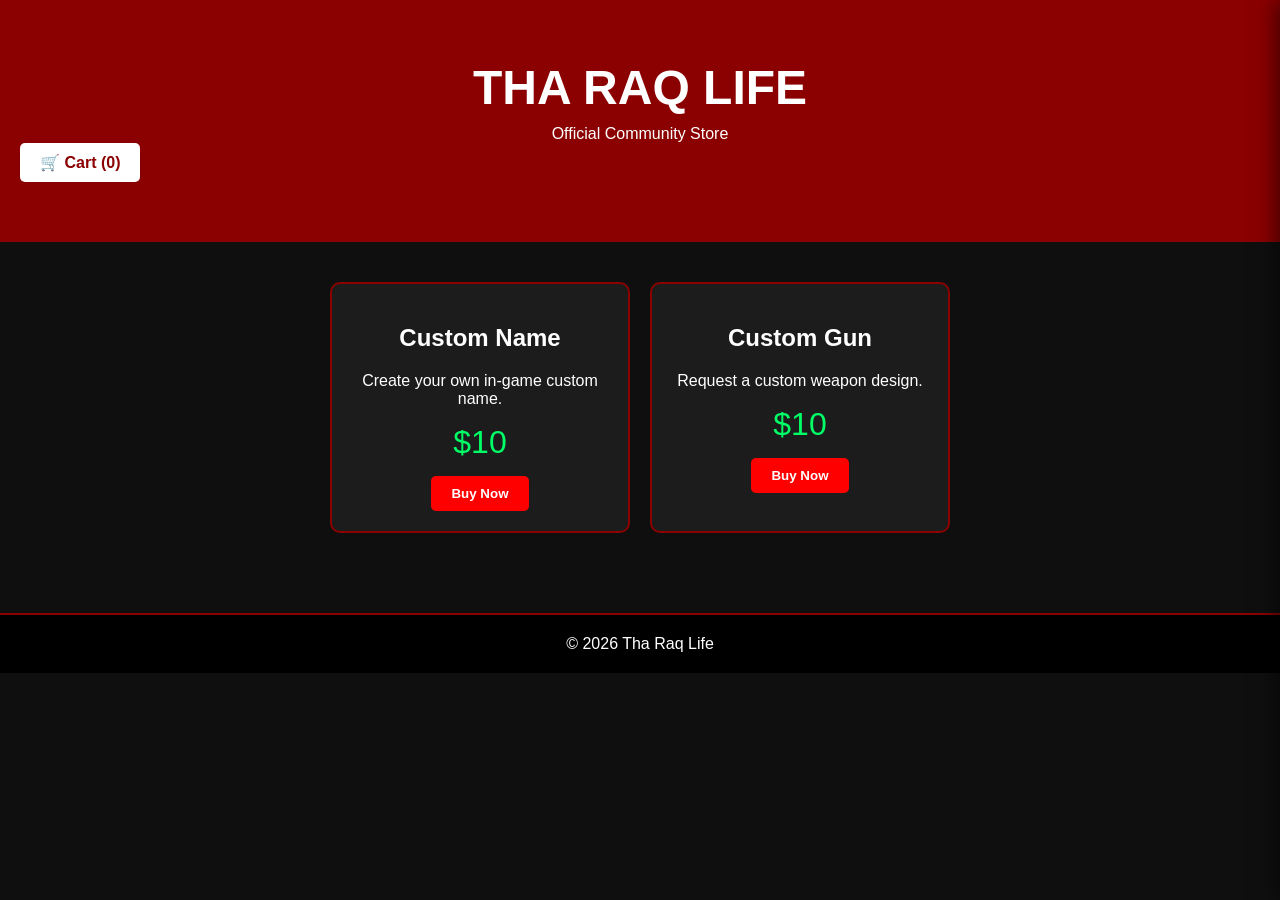
==== commit e5d4510d: "Update index.html to integrate with checkout page" ====
--- a/index.html
+++ b/index.html
@@ -5,8 +5,6 @@
 <meta name="viewport" content="width=device-width, initial-scale=1.0">
 <title>Tha Raq Life</title>
 <link rel="stylesheet" href="styles.css">
-<!-- Stripe.js -->
-<script src="https://js.stripe.com/v3/"></script>
 </head>
 <body>
 
@@ -21,14 +19,14 @@
         <h2>Custom Name</h2>
         <p>Create your own in-game custom name.</p>
         <div class="price">$10</div>
-        <button class="buy" onclick="addToCart('Custom Name', 10)">Add to Cart</button>
+        <button class="buy" onclick="addToCart(1, 'Custom Name', 10)">Buy Now</button>
     </div>
 
     <div class="card">
         <h2>Custom Gun</h2>
         <p>Request a custom weapon design.</p>
         <div class="price">$10</div>
-        <button class="buy" onclick="addToCart('Custom Gun', 10)">Add to Cart</button>
+        <button class="buy" onclick="addToCart(2, 'Custom Gun', 10)">Buy Now</button>
     </div>
 </section>
 
@@ -46,45 +44,9 @@
             <div class="total-section">
                 <strong>Total: $<span id="total-price">0.00</span></strong>
             </div>
-            <button class="checkout-btn" onclick="openCheckout()">Checkout</button>
+            <button class="checkout-btn" onclick="goToCheckout()">Proceed to Checkout</button>
             <button class="clear-btn" onclick="clearCart()">Clear Cart</button>
         </div>
-    </div>
-</div>
-
-<!-- Checkout Modal -->
-<div id="checkout-modal" class="modal">
-    <div class="modal-content">
-        <div class="modal-header">
-            <h2>Checkout</h2>
-            <button class="close-modal" onclick="closeCheckout()">&times;</button>
-        </div>
-        
-        <div class="order-summary">
-            <h3>Order Summary</h3>
-            <div id="order-items"></div>
-            <div class="order-total">
-                <strong>Total: $<span id="checkout-total">0.00</span></strong>
-            </div>
-        </div>
-
-        <form id="payment-form" class="payment-form">
-            <div class="form-group">
-                <label for="email">Email Address *</label>
-                <input type="email" id="email" name="email" required>
-            </div>
-
-            <div class="form-group">
-                <label for="name">Full Name *</label>
-                <input type="text" id="name" name="name" required>
-            </div>
-
-            <!-- Stripe Payment Element -->
-            <div id="payment-element"></div>
-
-            <button id="submit-btn" type="submit" class="pay-btn">Pay Now</button>
-            <div id="payment-message" class="payment-message"></div>
-        </form>
     </div>
 </div>
 
--- a/styles.css
+++ b/styles.css
@@ -1,458 +1,512 @@
 * {
-    margin: 0;
-    padding: 0;
     box-sizing: border-box;
 }
 
-:root {
-    --primary-color: #FF6B35;
-    --secondary-color: #1C1C1C;
-    --accent-color: #FFD700;
-    --text-light: #FFFFFF;
-    --text-dark: #000000;
-    --bg-dark: #0A0E27;
-}
-
-body {
-    font-family: 'Arial', sans-serif;
-    background-color: var(--bg-dark);
-    color: var(--text-light);
-    line-height: 1.6;
-}
-
-.container {
-    max-width: 1200px;
-    margin: 0 auto;
-    padding: 0 20px;
-}
-
-/* Navigation */
-.navbar {
-    background-color: var(--secondary-color);
-    padding: 1rem 0;
-    position: sticky;
-    top: 0;
-    z-index: 1000;
-    border-bottom: 3px solid var(--primary-color);
-}
-
-.navbar .container {
+body{
+    margin:0;
+    font-family:Arial,sans-serif;
+    background:#0f0f0f;
+    color:white;
+}
+
+header{
+    background:#8b0000;
+    text-align:center;
+    padding:60px 20px;
     display: flex;
     justify-content: space-between;
     align-items: center;
-}
-
-.nav-content {
+    flex-wrap: wrap;
+}
+
+h1{
+    font-size:3rem;
+    margin: 0;
     flex: 1;
-}
-
-.logo {
-    font-size: 2rem;
-    font-weight: bold;
-    color: var(--primary-color);
-    text-transform: uppercase;
-    letter-spacing: 2px;
-}
-
-.tagline {
-    font-size: 0.9rem;
-    color: var(--accent-color);
-    letter-spacing: 3px;
-    margin-top: 0.25rem;
-}
-
-.nav-links {
-    display: flex;
-    list-style: none;
-    gap: 2rem;
-}
-
-.nav-links a {
-    color: var(--text-light);
-    text-decoration: none;
-    font-weight: bold;
-    transition: color 0.3s ease;
-    text-transform: uppercase;
-    font-size: 0.9rem;
-}
-
-.nav-links a:hover {
-    color: var(--primary-color);
-}
-
-/* Hero Section */
-.hero {
-    background: linear-gradient(135deg, #FF6B35 0%, #1C1C1C 100%);
-    padding: 6rem 2rem;
-    text-align: center;
-    color: var(--text-light);
-}
-
-.hero-content h2 {
-    font-size: 3.5rem;
-    text-transform: uppercase;
-    letter-spacing: 3px;
-    margin-bottom: 1rem;
-    text-shadow: 2px 2px 4px rgba(0, 0, 0, 0.5);
-}
-
-.hero-content p {
-    font-size: 1.5rem;
-    margin-bottom: 2rem;
-    color: var(--accent-color);
-    letter-spacing: 2px;
-}
-
-.cta-button {
-    display: inline-block;
-    background-color: var(--accent-color);
-    color: var(--text-dark);
-    padding: 0.75rem 2rem;
-    font-size: 1.1rem;
-    text-decoration: none;
-    border-radius: 5px;
-    font-weight: bold;
-    transition: transform 0.3s ease, background-color 0.3s ease;
-    text-transform: uppercase;
-    letter-spacing: 1px;
-}
-
-.cta-button:hover {
-    background-color: var(--primary-color);
-    color: var(--text-light);
+    min-width: 100%;
+}
+
+header p {
+    flex: 1;
+    min-width: 100%;
+    margin: 10px 0 0 0;
+}
+
+.cart-toggle {
+    background: white;
+    color: #8b0000;
+    border: none;
+    padding: 10px 20px;
+    border-radius: 5px;
+    cursor: pointer;
+    font-weight: bold;
+    font-size: 1rem;
+    transition: all 0.3s ease;
+}
+
+.cart-toggle:hover {
+    background: #FFD700;
     transform: scale(1.05);
 }
 
-/* Shop Section */
-.shop {
-    padding: 4rem 2rem;
-    background-color: var(--bg-dark);
-}
-
-.section-title {
-    font-size: 2.5rem;
-    text-align: center;
-    text-transform: uppercase;
-    letter-spacing: 2px;
-    margin-bottom: 3rem;
-    color: var(--primary-color);
-}
-
-.products-grid {
-    display: grid;
-    grid-template-columns: repeat(auto-fit, minmax(300px, 1fr));
-    gap: 2rem;
-    margin-bottom: 4rem;
-}
-
-.product-card {
-    background-color: #1C1C1C;
-    border: 2px solid var(--primary-color);
-    border-radius: 8px;
-    overflow: hidden;
-    transition: transform 0.3s ease, box-shadow 0.3s ease;
-    box-shadow: 0 4px 6px rgba(255, 107, 53, 0.2);
-}
-
-.product-card:hover {
-    transform: translateY(-5px);
-    box-shadow: 0 8px 12px rgba(255, 107, 53, 0.4);
-}
-
-.product-image {
-    height: 200px;
-    display: flex;
-    align-items: center;
-    justify-content: center;
-    position: relative;
-    overflow: hidden;
-}
-
-.custom-price {
-    background: linear-gradient(135deg, #FF6B35, #FF8C42);
-}
-
-.turfs {
-    background: linear-gradient(135deg, #4CAF50, #66BB6A);
-}
-
-.custom-guns {
-    background: linear-gradient(135deg, #2196F3, #42A5F5);
-}
-
-.product-type {
-    font-size: 1.2rem;
-    font-weight: bold;
-    color: var(--text-light);
-    text-transform: uppercase;
-    letter-spacing: 2px;
-    text-shadow: 2px 2px 4px rgba(0, 0, 0, 0.5);
-}
-
-.product-card h3 {
-    padding: 1rem 1.5rem 0.5rem;
-    font-size: 1.5rem;
-    text-transform: uppercase;
-    color: var(--accent-color);
-}
-
-.product-card .description {
-    padding: 0 1.5rem;
-    font-size: 0.9rem;
-    color: #AAA;
-    margin-bottom: 1rem;
-}
-
-.price {
-    padding: 0 1.5rem;
-    font-size: 2rem;
-    font-weight: bold;
-    color: var(--primary-color);
-    margin-bottom: 1rem;
-}
-
-.buy-button {
-    width: calc(100% - 3rem);
-    margin: 0 1.5rem 1.5rem;
-    padding: 0.75rem;
-    background-color: var(--primary-color);
-    color: var(--text-light);
-    border: none;
-    border-radius: 5px;
-    font-size: 1rem;
-    font-weight: bold;
-    cursor: pointer;
-    transition: background-color 0.3s ease;
-    text-transform: uppercase;
-    letter-spacing: 1px;
-}
-
-.buy-button:hover {
-    background-color: var(--accent-color);
-    color: var(--text-dark);
-}
-
-/* Cart Section */
-.cart-section {
-    background-color: #1C1C1C;
-    border: 2px solid var(--accent-color);
-    border-radius: 8px;
-    padding: 2rem;
-    margin-top: 2rem;
-}
-
-.cart-section h3 {
-    text-transform: uppercase;
-    color: var(--accent-color);
-    margin-bottom: 1.5rem;
-    font-size: 1.5rem;
-    letter-spacing: 2px;
-}
-
-.cart-items {
-    min-height: 100px;
-    background-color: var(--bg-dark);
-    border-radius: 5px;
-    padding: 1rem;
-    margin-bottom: 1rem;
-    max-height: 300px;
+.shop{
+    display:flex;
+    justify-content:center;
+    flex-wrap:wrap;
+    gap:20px;
+    padding:40px;
+}
+
+.card{
+    background:#1c1c1c;
+    width:300px;
+    padding:20px;
+    border-radius:10px;
+    text-align:center;
+    border: 2px solid #8b0000;
+    transition: transform 0.3s ease;
+}
+
+.card:hover {
+    transform: translateY(-10px);
+    box-shadow: 0 10px 30px rgba(139, 0, 0, 0.5);
+}
+
+.price{
+    color:#00ff66;
+    font-size:2rem;
+    margin: 15px 0;
+}
+
+.buy{
+    display:inline-block;
+    padding:10px 20px;
+    background:red;
+    color:white;
+    text-decoration:none;
+    border-radius:5px;
+    border: none;
+    cursor: pointer;
+    font-weight: bold;
+    transition: all 0.3s ease;
+}
+
+.buy:hover {
+    background: #FF6B6B;
+    transform: scale(1.05);
+}
+
+/* Cart Sidebar */
+.cart-sidebar {
+    position: fixed;
+    right: -400px;
+    top: 0;
+    width: 400px;
+    height: 100vh;
+    background: #1c1c1c;
+    border-left: 3px solid #8b0000;
+    z-index: 999;
+    transition: right 0.3s ease;
     overflow-y: auto;
-}
-
-.cart-item {
+    box-shadow: -5px 0 20px rgba(0, 0, 0, 0.5);
+}
+
+.cart-sidebar.open {
+    right: 0;
+}
+
+.cart-content {
+    display: flex;
+    flex-direction: column;
+    height: 100%;
+    padding: 20px;
+}
+
+.cart-header {
     display: flex;
     justify-content: space-between;
     align-items: center;
-    padding: 0.75rem;
-    background-color: #2C2C2C;
-    border-left: 3px solid var(--primary-color);
-    margin-bottom: 0.5rem;
+    margin-bottom: 20px;
+    border-bottom: 2px solid #8b0000;
+    padding-bottom: 15px;
+}
+
+.cart-header h2 {
+    margin: 0;
+    color: #00ff66;
+}
+
+.close-btn {
+    background: none;
+    border: none;
+    color: white;
+    font-size: 2rem;
+    cursor: pointer;
+    padding: 0;
+    width: 40px;
+    height: 40px;
+}
+
+.close-btn:hover {
+    color: #FF6B6B;
+}
+
+.cart-items {
+    flex: 1;
+    overflow-y: auto;
+    padding-right: 10px;
+}
+
+.cart-item {
+    display: flex;
+    justify-content: space-between;
+    align-items: center;
+    padding: 15px;
+    background: #0f0f0f;
+    margin-bottom: 10px;
+    border-radius: 5px;
+    border-left: 3px solid #00ff66;
+}
+
+.cart-item-name {
+    font-weight: bold;
+    color: #00ff66;
+}
+
+.cart-item-price {
+    color: #FF6B6B;
+    font-weight: bold;
+    margin-right: 10px;
+}
+
+.remove-item {
+    background: #FF6B6B;
+    color: white;
+    border: none;
+    padding: 5px 10px;
     border-radius: 3px;
-}
-
-.cart-item-name {
-    font-weight: bold;
-    color: var(--accent-color);
-}
-
-.cart-item-price {
-    color: var(--primary-color);
-    font-weight: bold;
-}
-
-.remove-item {
-    background-color: #FF4444;
-    color: white;
-    border: none;
-    padding: 0.25rem 0.75rem;
-    border-radius: 3px;
-    cursor: pointer;
-    font-size: 0.8rem;
+    cursor: pointer;
+    font-weight: bold;
+    transition: all 0.3s ease;
 }
 
 .remove-item:hover {
-    background-color: #CC0000;
+    background: #FF4444;
 }
 
 .empty-cart {
     text-align: center;
-    color: #AAA;
-    font-style: italic;
-}
-
-.cart-total {
+    color: #999;
+    padding: 40px 20px;
+}
+
+.cart-footer {
+    border-top: 2px solid #8b0000;
+    padding-top: 20px;
+    margin-top: 20px;
+}
+
+.total-section {
+    margin-bottom: 15px;
     text-align: right;
-    font-size: 1.5rem;
-    color: var(--accent-color);
-    margin-bottom: 1.5rem;
-    padding: 1rem;
-    background-color: var(--bg-dark);
-    border-radius: 5px;
-}
-
-.checkout-button,
-.clear-cart-button {
-    padding: 0.75rem 2rem;
+    color: #00ff66;
+    font-size: 1.2rem;
+}
+
+.checkout-btn {
+    width: 100%;
+    padding: 12px;
+    background: #00ff66;
+    color: black;
+    border: none;
+    border-radius: 5px;
+    font-weight: bold;
     font-size: 1rem;
-    border: none;
-    border-radius: 5px;
-    font-weight: bold;
-    cursor: pointer;
-    transition: background-color 0.3s ease;
-    text-transform: uppercase;
-    letter-spacing: 1px;
-    margin-right: 1rem;
-}
-
-.checkout-button {
-    background-color: var(--primary-color);
-    color: var(--text-light);
-}
-
-.checkout-button:hover {
-    background-color: var(--accent-color);
-    color: var(--text-dark);
-}
-
-.clear-cart-button {
-    background-color: #555;
-    color: var(--text-light);
-}
-
-.clear-cart-button:hover {
-    background-color: #777;
-}
-
-/* Discord Section */
-.discord {
-    background: linear-gradient(135deg, #1C1C1C, #2C2C2C);
-    padding: 4rem 2rem;
+    cursor: pointer;
+    margin-bottom: 10px;
+    transition: all 0.3s ease;
+}
+
+.checkout-btn:hover {
+    background: #00DD55;
+    transform: scale(1.02);
+}
+
+.clear-btn {
+    width: 100%;
+    padding: 12px;
+    background: #8b0000;
+    color: white;
+    border: none;
+    border-radius: 5px;
+    font-weight: bold;
+    cursor: pointer;
+    transition: all 0.3s ease;
+}
+
+.clear-btn:hover {
+    background: #AA0000;
+}
+
+/* Modal Styles */
+.modal-overlay {
+    display: none;
+    position: fixed;
+    top: 0;
+    left: 0;
+    width: 100%;
+    height: 100%;
+    background: rgba(0, 0, 0, 0.7);
+    z-index: 998;
+}
+
+.modal-overlay.show {
+    display: block;
+}
+
+.modal {
+    display: none;
+    position: fixed;
+    top: 50%;
+    left: 50%;
+    transform: translate(-50%, -50%);
+    z-index: 1000;
+    width: 90%;
+    max-width: 600px;
+    max-height: 90vh;
+    overflow-y: auto;
+}
+
+.modal.show {
+    display: block;
+}
+
+.modal-content {
+    background: #1c1c1c;
+    border: 3px solid #8b0000;
+    border-radius: 10px;
+    padding: 30px;
+    box-shadow: 0 10px 40px rgba(0, 0, 0, 0.8);
+}
+
+.modal-header {
+    display: flex;
+    justify-content: space-between;
+    align-items: center;
+    margin-bottom: 20px;
+    border-bottom: 2px solid #8b0000;
+    padding-bottom: 15px;
+}
+
+.modal-header h2 {
+    margin: 0;
+    color: #00ff66;
+}
+
+.close-modal {
+    background: none;
+    border: none;
+    color: white;
+    font-size: 2rem;
+    cursor: pointer;
+    padding: 0;
+    width: 40px;
+    height: 40px;
+}
+
+.close-modal:hover {
+    color: #FF6B6B;
+}
+
+.order-summary {
+    background: #0f0f0f;
+    padding: 15px;
+    border-radius: 5px;
+    margin-bottom: 25px;
+    border-left: 3px solid #00ff66;
+}
+
+.order-summary h3 {
+    margin-top: 0;
+    color: #00ff66;
+}
+
+.order-items {
+    margin-bottom: 10px;
+}
+
+.order-item {
+    display: flex;
+    justify-content: space-between;
+    padding: 8px 0;
+    border-bottom: 1px solid #333;
+    color: #ccc;
+}
+
+.order-item:last-child {
+    border-bottom: none;
+}
+
+.order-total {
+    margin-top: 15px;
+    text-align: right;
+    font-size: 1.2rem;
+    color: #FF6B6B;
+    font-weight: bold;
+}
+
+/* Payment Form */
+.payment-form {
+    display: flex;
+    flex-direction: column;
+    gap: 20px;
+}
+
+.form-group {
+    display: flex;
+    flex-direction: column;
+}
+
+.form-group label {
+    margin-bottom: 8px;
+    color: #00ff66;
+    font-weight: bold;
+}
+
+.form-group input {
+    padding: 10px;
+    border: 2px solid #333;
+    border-radius: 5px;
+    background: #0f0f0f;
+    color: white;
+    font-size: 1rem;
+    transition: border-color 0.3s ease;
+}
+
+.form-group input:focus {
+    outline: none;
+    border-color: #8b0000;
+}
+
+#payment-element {
+    margin: 20px 0;
+    padding: 15px;
+    background: #0f0f0f;
+    border: 2px solid #333;
+    border-radius: 5px;
+}
+
+.pay-btn {
+    padding: 12px;
+    background: #00ff66;
+    color: black;
+    border: none;
+    border-radius: 5px;
+    font-weight: bold;
+    font-size: 1.1rem;
+    cursor: pointer;
+    transition: all 0.3s ease;
+}
+
+.pay-btn:hover {
+    background: #00DD55;
+    transform: scale(1.02);
+}
+
+.pay-btn:disabled {
+    background: #888;
+    cursor: not-allowed;
+    transform: none;
+}
+
+.payment-message {
     text-align: center;
-}
-
-.discord p {
-    font-size: 1.2rem;
-    margin-bottom: 2rem;
-    color: #CCC;
-}
-
-.discord-button {
-    display: inline-block;
-    background-color: #5865F2;
-    color: var(--text-light);
-    padding: 1rem 2.5rem;
-    font-size: 1.1rem;
-    text-decoration: none;
-    border-radius: 5px;
-    font-weight: bold;
-    transition: background-color 0.3s ease, transform 0.3s ease;
-    text-transform: uppercase;
-    letter-spacing: 2px;
-}
-
-.discord-button:hover {
-    background-color: #4752C4;
-    transform: scale(1.05);
-}
-
-/* Contact Section */
-.contact {
-    padding: 4rem 2rem;
-    background-color: var(--bg-dark);
-}
-
-.contact-form {
-    max-width: 600px;
-    margin: 2rem auto;
-    display: flex;
-    flex-direction: column;
-    gap: 1rem;
-}
-
-.contact-form input,
-.contact-form textarea {
-    padding: 1rem;
-    background-color: #1C1C1C;
-    border: 2px solid var(--primary-color);
-    border-radius: 5px;
-    color: var(--text-light);
-    font-family: 'Arial', sans-serif;
-    font-size: 1rem;
-}
-
-.contact-form input::placeholder,
-.contact-form textarea::placeholder {
-    color: #888;
-}
-
-.submit-button {
-    padding: 1rem;
-    background-color: var(--primary-color);
-    color: var(--text-light);
-    border: none;
-    border-radius: 5px;
-    font-weight: bold;
-    font-size: 1rem;
-    cursor: pointer;
-    transition: background-color 0.3s ease;
-    text-transform: uppercase;
-    letter-spacing: 1px;
-}
-
-.submit-button:hover {
-    background-color: var(--accent-color);
-    color: var(--text-dark);
-}
-
-/* Footer */
-.footer {
-    background-color: var(--secondary-color);
-    padding: 2rem;
-    text-align: center;
-    border-top: 3px solid var(--primary-color);
-    color: #AAA;
-}
-
-/* Responsive Design */
+    font-weight: bold;
+    min-height: 20px;
+    color: #FF6B6B;
+    margin-top: 10px;
+}
+
+.payment-message.success {
+    color: #00ff66;
+}
+
+/* Notification */
+@keyframes slideIn {
+    from {
+        transform: translateX(400px);
+        opacity: 0;
+    }
+    to {
+        transform: translateX(0);
+        opacity: 1;
+    }
+}
+
+.notification {
+    animation: slideIn 0.3s ease;
+}
+
+/* Stripe Elements Styling */
+.StripeElement {
+    box-sizing: border-box;
+    height: 40px;
+    padding: 10px 12px;
+    border: 2px solid #333;
+    border-radius: 4px;
+    background-color: #0f0f0f;
+    color: white;
+    font-size: 16px;
+}
+
+.StripeElement--focus {
+    border-color: #8b0000;
+}
+
+/* Responsive */
 @media (max-width: 768px) {
-    .nav-links {
-        flex-direction: column;
-        gap: 1rem;
-    }
-
-    .hero-content h2 {
+    header {
+        padding: 30px 10px;
+    }
+
+    h1 {
         font-size: 2rem;
     }
 
-    .hero-content p {
-        font-size: 1rem;
-    }
-
-    .products-grid {
-        grid-template-columns: 1fr;
-    }
-
-    .section-title {
-        font-size: 1.8rem;
-    }
-}+    .cart-toggle {
+        width: 100%;
+        margin-top: 10px;
+    }
+
+    .cart-sidebar {
+        width: 100%;
+        right: -100%;
+    }
+
+    .modal {
+        width: 95%;
+        max-width: 100%;
+    }
+
+    .modal-content {
+        padding: 20px;
+    }
+
+    .shop {
+        padding: 20px;
+        gap: 10px;
+    }
+
+    .card {
+        width: 100%;
+        max-width: 300px;
+    }
+}
+
+footer{
+    text-align:center;
+    padding:20px;
+    background:black;
+    margin-top: 40px;
+    border-top: 2px solid #8b0000;
+}
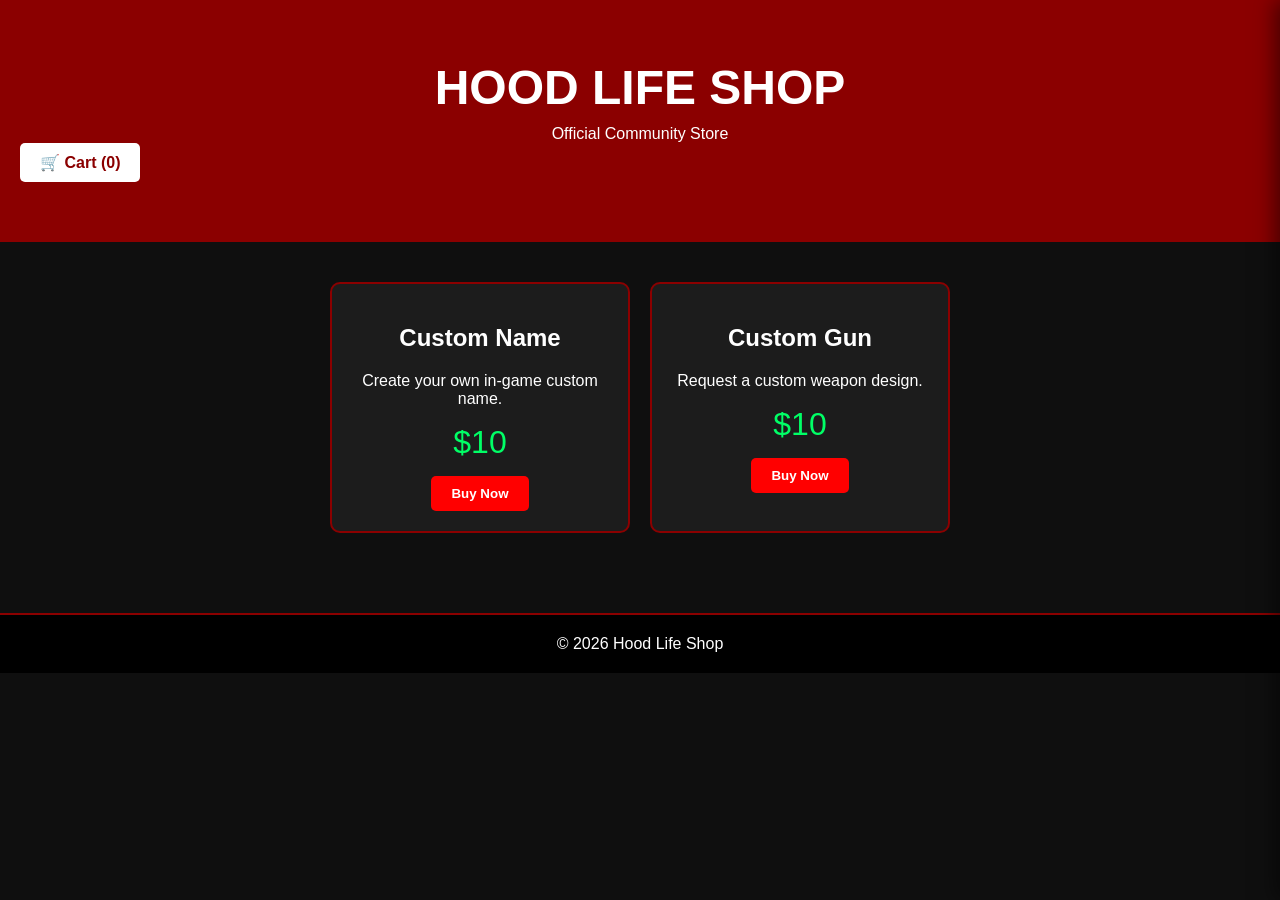
==== commit 636f34d1: "Change website name from 'Tha Raq Life' to 'Hood Life Shop'" ====
--- a/index.html
+++ b/index.html
@@ -3,13 +3,13 @@
 <head>
 <meta charset="UTF-8">
 <meta name="viewport" content="width=device-width, initial-scale=1.0">
-<title>Tha Raq Life</title>
+<title>Hood Life Shop</title>
 <link rel="stylesheet" href="styles.css">
 </head>
 <body>
 
 <header>
-    <h1>THA RAQ LIFE</h1>
+    <h1>HOOD LIFE SHOP</h1>
     <p>Official Community Store</p>
     <button id="cart-toggle" class="cart-toggle">🛒 Cart (<span id="cart-count">0</span>)</button>
 </header>
@@ -54,7 +54,7 @@
 <div id="modal-overlay" class="modal-overlay"></div>
 
 <footer>
-    © 2026 Tha Raq Life
+    © 2026 Hood Life Shop
 </footer>
 
 <script src="script.js"></script>
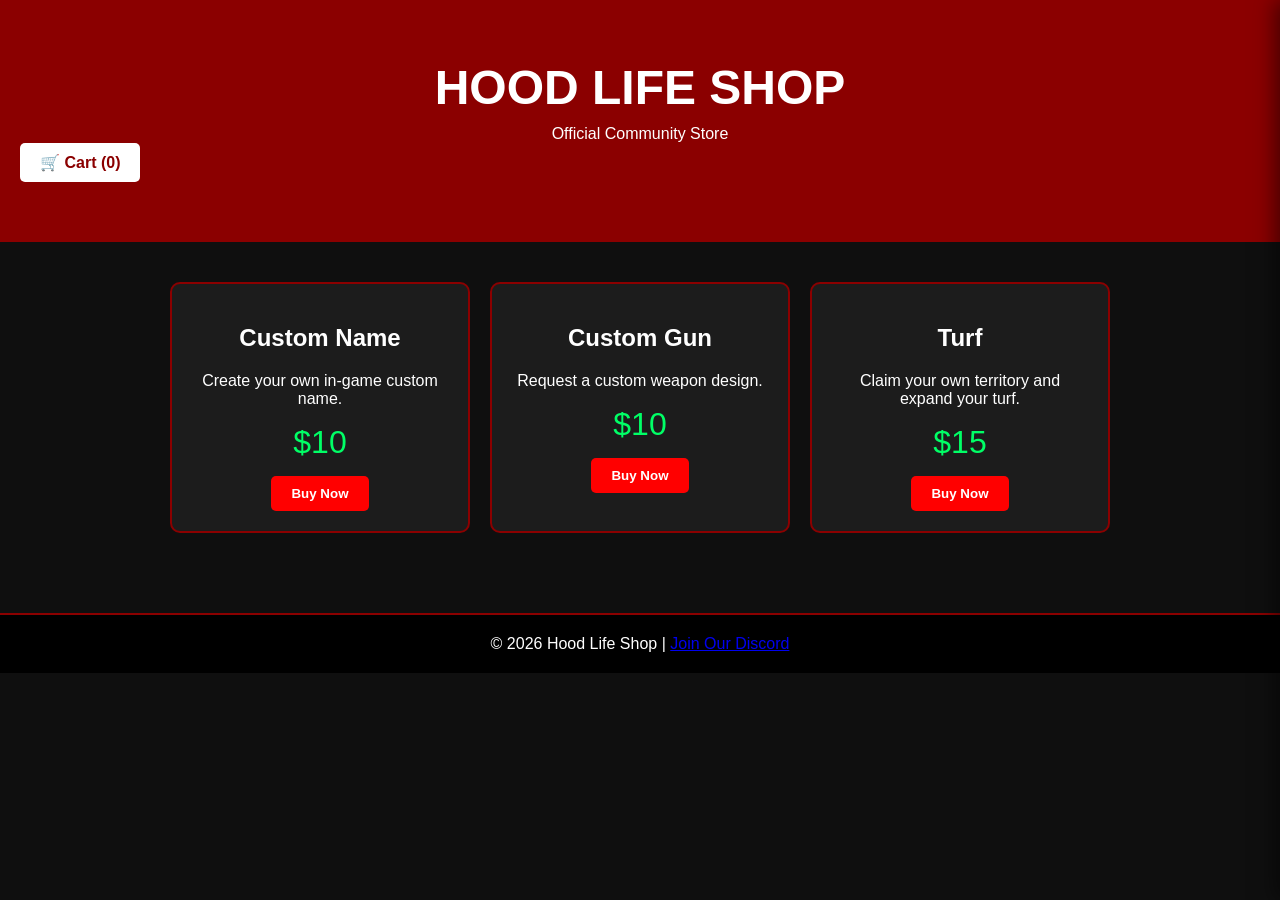
==== commit 3e52f8ae: "Add Turf item for $15 and add Discord server link to footer" ====
--- a/index.html
+++ b/index.html
@@ -28,6 +28,13 @@
         <div class="price">$10</div>
         <button class="buy" onclick="addToCart(2, 'Custom Gun', 10)">Buy Now</button>
     </div>
+
+    <div class="card">
+        <h2>Turf</h2>
+        <p>Claim your own territory and expand your turf.</p>
+        <div class="price">$15</div>
+        <button class="buy" onclick="addToCart(3, 'Turf', 15)">Buy Now</button>
+    </div>
 </section>
 
 <!-- Cart Sidebar -->
@@ -54,7 +61,7 @@
 <div id="modal-overlay" class="modal-overlay"></div>
 
 <footer>
-    © 2026 Hood Life Shop
+    © 2026 Hood Life Shop | <a href="https://discord.gg/eHhhGChrU" target="_blank">Join Our Discord</a>
 </footer>
 
 <script src="script.js"></script>
